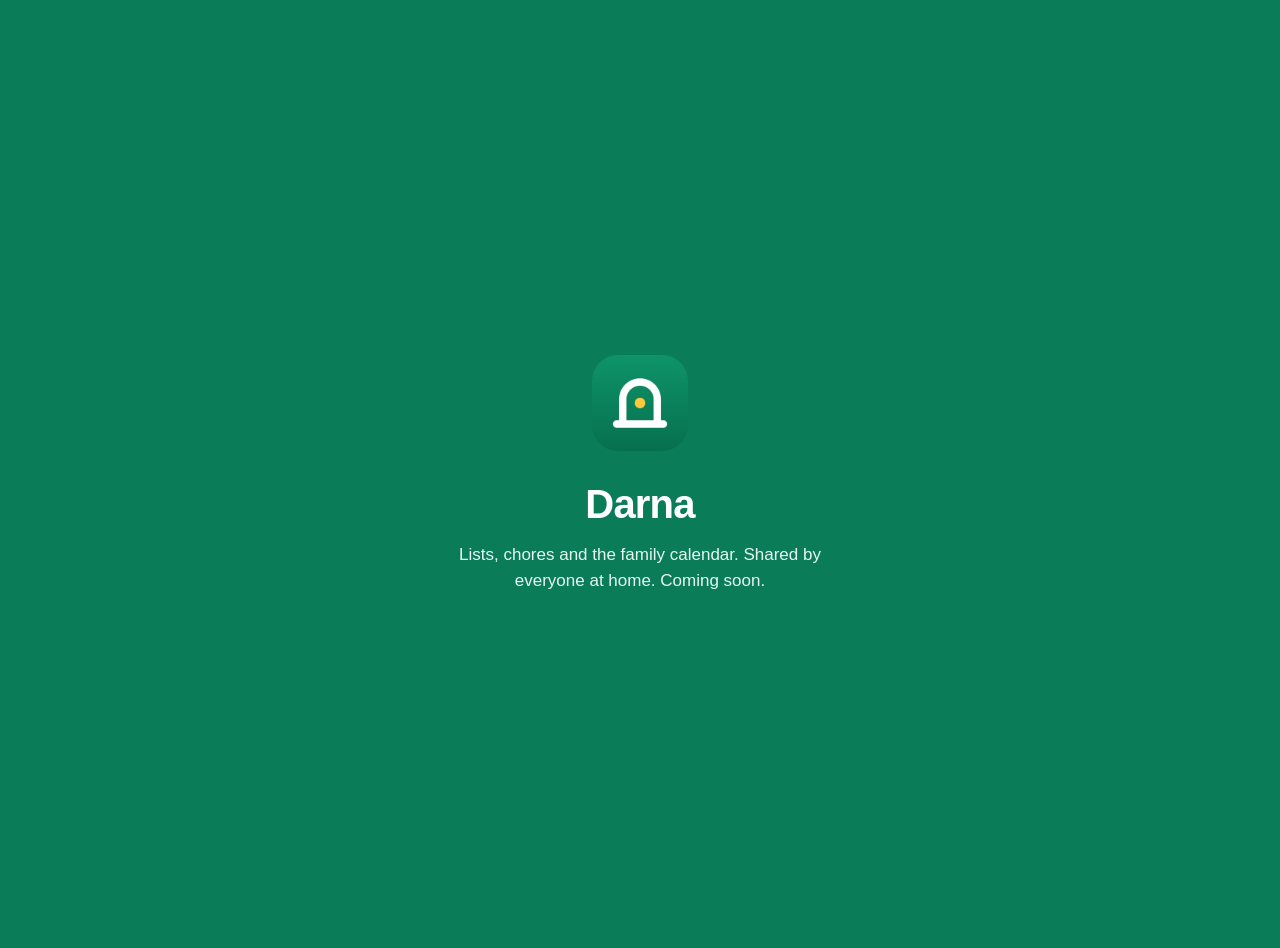
==== index.html @ 0277f1df "Site: invite fallback, Android App Links, coming soon Published from LamineMbn/darna site/.  Co-Auth" ====
<!doctype html>
<html lang="en">
<head>
<meta charset="utf-8">
<meta name="viewport" content="width=device-width, initial-scale=1">
<title>Darna</title>
<style>
  body { margin: 0; min-height: 100vh; background: #0A7D58; color: #fff; font: 17px/1.5 -apple-system, BlinkMacSystemFont, "Segoe UI", Roboto, sans-serif; display: flex; align-items: center; justify-content: center; padding: 24px 16px; text-align: center; }
  h1 { font-size: 40px; margin: 0 0 8px; letter-spacing: -.02em; }
  p { color: #E6F7EF; margin: 0; max-width: 380px; }
</style>
</head>
<body>
<main>
  <img src="/logo.png" alt="" width="96" height="96" style="border-radius:26px;margin-bottom:16px">
  <h1>Darna</h1>
  <p id="p">Lists, chores and the family calendar. Shared by everyone at home. Coming soon.</p>
</main>
<script>
  if ((navigator.language || '').toLowerCase().indexOf('fr') === 0) {
    document.documentElement.lang = 'fr';
    document.getElementById('p').textContent = 'Les listes, les tâches et le calendrier familial. Partagés par toute la maison. Bientôt disponible.';
  }
</script>
</body>
</html>
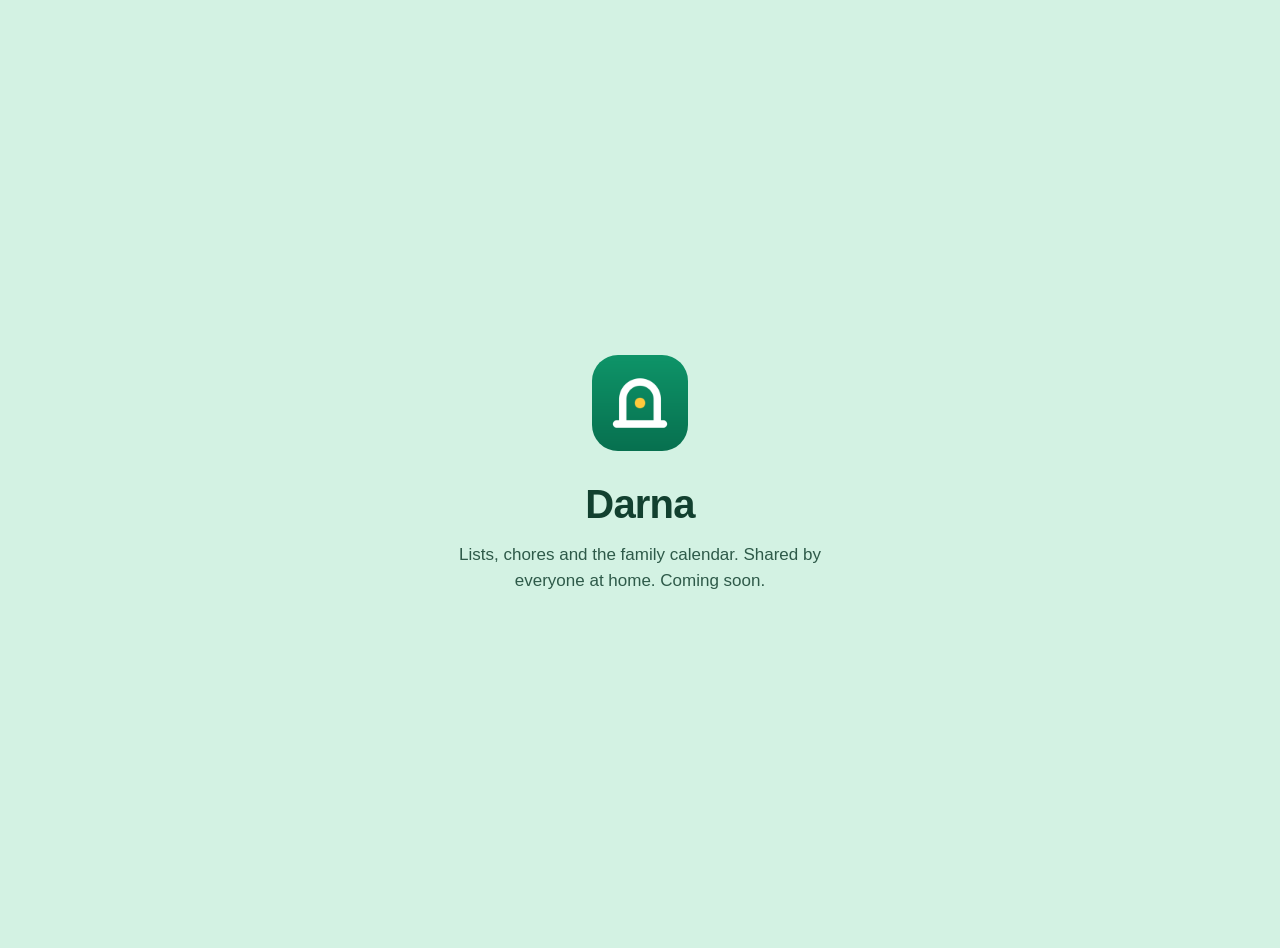
==== commit c64eace6: "Publish site from LamineMbn/darna@8d467a6" ====
--- a/index.html
+++ b/index.html
@@ -5,9 +5,9 @@
 <meta name="viewport" content="width=device-width, initial-scale=1">
 <title>Darna</title>
 <style>
-  body { margin: 0; min-height: 100vh; background: #0A7D58; color: #fff; font: 17px/1.5 -apple-system, BlinkMacSystemFont, "Segoe UI", Roboto, sans-serif; display: flex; align-items: center; justify-content: center; padding: 24px 16px; text-align: center; }
+  body { margin: 0; min-height: 100vh; background: #D3F2E3; color: #12402F; font: 17px/1.5 -apple-system, BlinkMacSystemFont, "Segoe UI", Roboto, sans-serif; display: flex; align-items: center; justify-content: center; padding: 24px 16px; text-align: center; }
   h1 { font-size: 40px; margin: 0 0 8px; letter-spacing: -.02em; }
-  p { color: #E6F7EF; margin: 0; max-width: 380px; }
+  p { color: #2E5A49; margin: 0; max-width: 380px; }
 </style>
 </head>
 <body>
